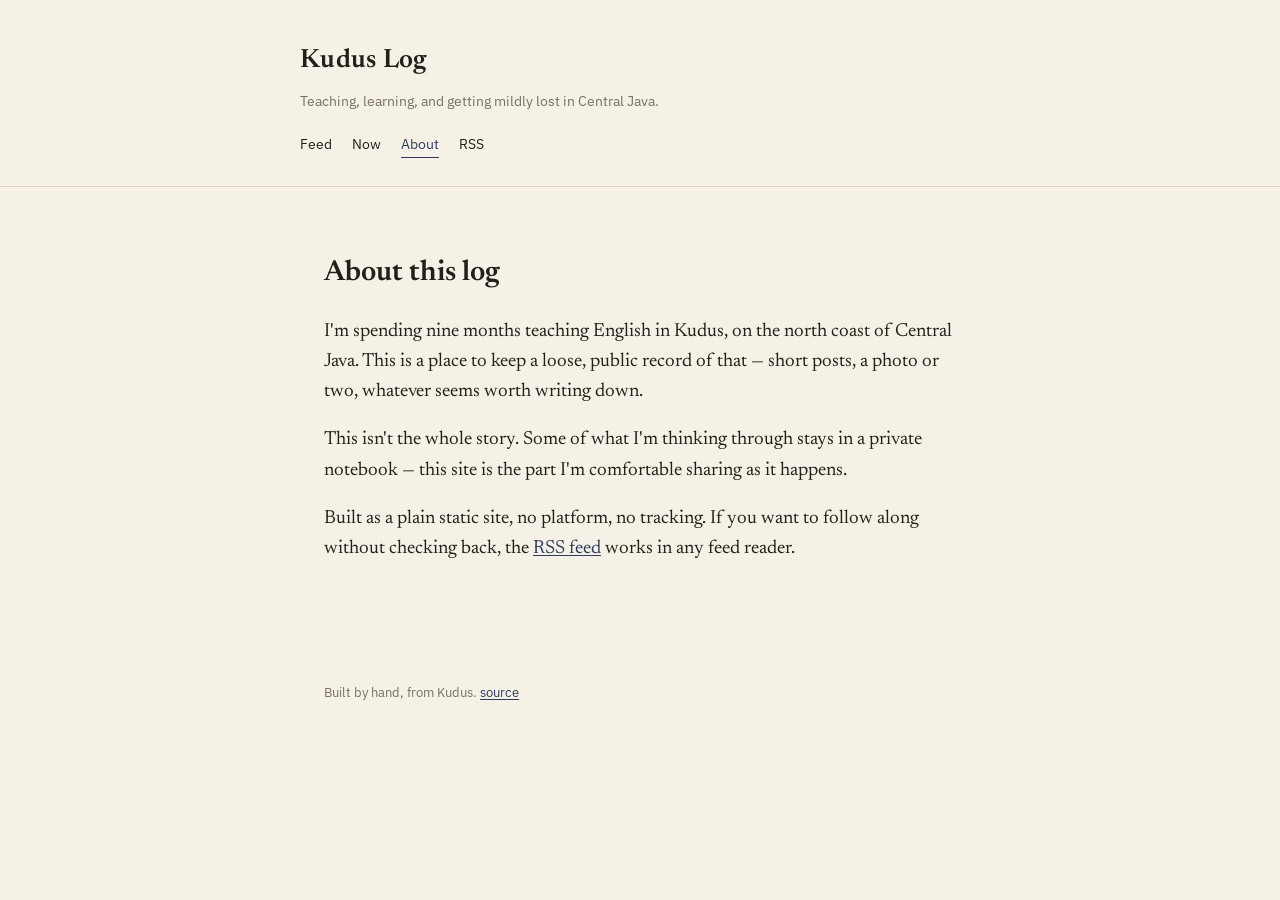
==== about.html @ 4d88bc05 "Initial site" ====
<!DOCTYPE html>
<html lang="en">
<head>
<meta charset="UTF-8">
<meta name="viewport" content="width=device-width, initial-scale=1.0">
<title>About — Kudus Log</title>
<link rel="stylesheet" href="style.css">
</head>
<body>

<header class="site-head">
  <div class="site-head-inner">
    <a class="site-title" href="index.html">Kudus Log</a>
    <p class="site-tagline">Teaching, learning, and getting mildly lost in Central Java.</p>
    <nav class="site-nav">
      <a href="index.html">Feed</a>
      <a href="now.html">Now</a>
      <a href="about.html" class="active">About</a>
      <a href="feed.xml">RSS</a>
    </nav>
  </div>
</header>

<main class="page">
  <article class="post-full">
    <h1>About this log</h1>
    <p>
      I'm spending nine months teaching English in Kudus, on the north coast of
      Central Java. This is a place to keep a loose, public record of that —
      short posts, a photo or two, whatever seems worth writing down.
    </p>
    <p>
      This isn't the whole story. Some of what I'm thinking through stays in a
      private notebook — this site is the part I'm comfortable sharing as it
      happens.
    </p>
    <p>
      Built as a plain static site, no platform, no tracking. If you want to
      follow along without checking back, the <a href="feed.xml">RSS feed</a>
      works in any feed reader.
    </p>
  </article>
</main>

<footer class="site-foot">
  <p>Built by hand, from Kudus. <a href="https://github.com/">source</a></p>
</footer>

</body>
</html>
---- style.css ----
@import url('https://fonts.googleapis.com/css2?family=Newsreader:ital,opsz,wght@0,6..72,400;0,6..72,500;0,6..72,600;1,6..72,400&family=IBM+Plex+Sans:wght@400;500&display=swap');

:root {
  --bg: #F5F1E6;
  --paper: #FBF8F0;
  --ink: #232019;
  --muted: #77715F;
  --indigo: #2E3B5C;
  --paddy: #4B6B4F;
  --rule: #DDD5BE;
  --serif: "Newsreader", "Iowan Old Style", "Palatino Linotype", Georgia, serif;
  --sans: "IBM Plex Sans", -apple-system, BlinkMacSystemFont, "Segoe UI", sans-serif;
}

* { box-sizing: border-box; }

html { -webkit-text-size-adjust: 100%; }

body {
  margin: 0;
  background: var(--bg);
  color: var(--ink);
  font-family: var(--serif);
  font-size: 19px;
  line-height: 1.6;
}

a {
  color: var(--indigo);
  text-decoration-thickness: 1px;
  text-underline-offset: 2px;
}
a:hover { color: var(--paddy); }

/* ---------- Header ---------- */

.site-head {
  border-bottom: 1px solid var(--rule);
  padding: 2.5rem 1.5rem 1.75rem;
}

.site-head-inner {
  max-width: 680px;
  margin: 0 auto;
}

.site-title {
  font-family: var(--serif);
  font-size: 1.65rem;
  font-weight: 600;
  color: var(--ink);
  text-decoration: none;
  letter-spacing: 0.01em;
}
.site-title:hover { color: var(--indigo); }

.site-tagline {
  font-family: var(--sans);
  font-size: 0.9rem;
  color: var(--muted);
  margin: 0.4rem 0 1.25rem;
}

.site-nav {
  font-family: var(--sans);
  font-size: 0.9rem;
  display: flex;
  gap: 1.25rem;
}

.site-nav a {
  color: var(--ink);
  text-decoration: none;
  padding-bottom: 2px;
  border-bottom: 1px solid transparent;
}
.site-nav a:hover,
.site-nav a.active {
  border-bottom-color: var(--indigo);
  color: var(--indigo);
}

/* ---------- Feed layout ---------- */

.feed {
  max-width: 680px;
  margin: 0 auto;
  padding: 2.5rem 1.5rem 4rem;
}

.post {
  display: grid;
  grid-template-columns: 84px 1fr;
  gap: 1.25rem;
  padding: 2rem 0;
  border-bottom: 1px solid var(--rule);
}
.post:first-child { padding-top: 0; }
.post:last-child { border-bottom: none; }

.post-date {
  font-family: var(--sans);
  font-size: 0.78rem;
  color: var(--muted);
  line-height: 1.4;
  padding-top: 0.3rem;
}
.post-date .day {
  display: block;
  font-size: 1.4rem;
  font-family: var(--serif);
  color: var(--indigo);
  font-weight: 500;
  line-height: 1;
  margin-bottom: 0.2rem;
}

.post-body h2 {
  font-size: 1.3rem;
  font-weight: 600;
  margin: 0 0 0.6rem;
  line-height: 1.3;
}

.post-body p {
  margin: 0 0 1rem;
}

.post-body p:last-child { margin-bottom: 0; }

.post-tags {
  font-family: var(--sans);
  font-size: 0.78rem;
  color: var(--paddy);
  margin-top: 0.9rem;
}

.post-photo {
  width: 100%;
  border-radius: 2px;
  border: 1px solid var(--rule);
  margin: 1rem 0;
  display: block;
}

.post-photo-caption {
  font-family: var(--sans);
  font-size: 0.8rem;
  color: var(--muted);
  margin: -0.75rem 0 1rem;
}

/* ---------- Standalone pages (about/now) ---------- */

.page {
  max-width: 680px;
  margin: 0 auto;
  padding: 2.5rem 1.5rem 4rem;
}

.post-full h1 {
  font-size: 1.8rem;
  font-weight: 600;
  margin-bottom: 1.25rem;
}

.post-full p { margin: 0 0 1.1rem; }

.now-updated { color: var(--muted); font-family: var(--sans); font-size: 0.85rem; }

.now-list {
  padding-left: 1.2rem;
}
.now-list li { margin-bottom: 0.6rem; }

/* ---------- Footer ---------- */

.site-foot {
  max-width: 680px;
  margin: 0 auto;
  padding: 1.5rem 1.5rem 3rem;
  font-family: var(--sans);
  font-size: 0.8rem;
  color: var(--muted);
}

/* ---------- Mobile ---------- */

@media (max-width: 560px) {
  body { font-size: 17px; }
  .post {
    grid-template-columns: 1fr;
    gap: 0.4rem;
  }
  .post-date {
    display: flex;
    align-items: baseline;
    gap: 0.4rem;
    padding-top: 0;
  }
  .post-date .day { font-size: 1rem; margin-bottom: 0; }
}

/* ---------- Reduced motion / focus ---------- */

a:focus-visible,
.site-nav a:focus-visible {
  outline: 2px solid var(--indigo);
  outline-offset: 2px;
}

@media (prefers-reduced-motion: reduce) {
  * { scroll-behavior: auto !important; }
}
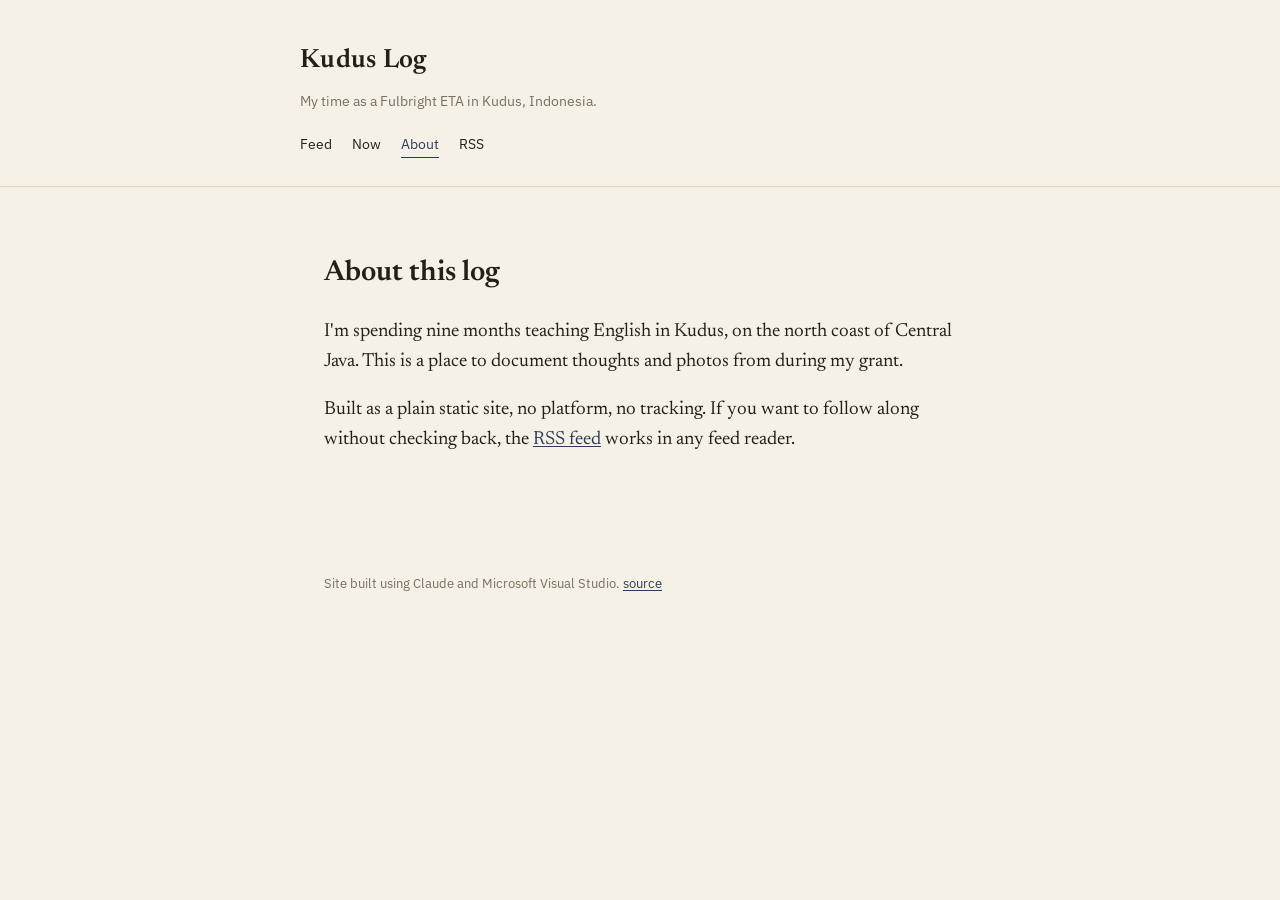
==== commit c8a1ae8b: "updated now page as well as header and footer text" ====
--- a/about.html
+++ b/about.html
@@ -11,7 +11,7 @@
 <header class="site-head">
   <div class="site-head-inner">
     <a class="site-title" href="index.html">Kudus Log</a>
-    <p class="site-tagline">Teaching, learning, and getting mildly lost in Central Java.</p>
+    <p class="site-tagline">My time as a Fulbright ETA in Kudus, Indonesia.</p>
     <nav class="site-nav">
       <a href="index.html">Feed</a>
       <a href="now.html">Now</a>
@@ -26,13 +26,7 @@
     <h1>About this log</h1>
     <p>
       I'm spending nine months teaching English in Kudus, on the north coast of
-      Central Java. This is a place to keep a loose, public record of that —
-      short posts, a photo or two, whatever seems worth writing down.
-    </p>
-    <p>
-      This isn't the whole story. Some of what I'm thinking through stays in a
-      private notebook — this site is the part I'm comfortable sharing as it
-      happens.
+      Central Java. This is a place to document thoughts and photos from during my grant.
     </p>
     <p>
       Built as a plain static site, no platform, no tracking. If you want to
@@ -43,7 +37,7 @@
 </main>
 
 <footer class="site-foot">
-  <p>Built by hand, from Kudus. <a href="https://github.com/">source</a></p>
+  <p>Site built using Claude and Microsoft Visual Studio. <a href="https://github.com/">source</a></p>
 </footer>
 
 </body>
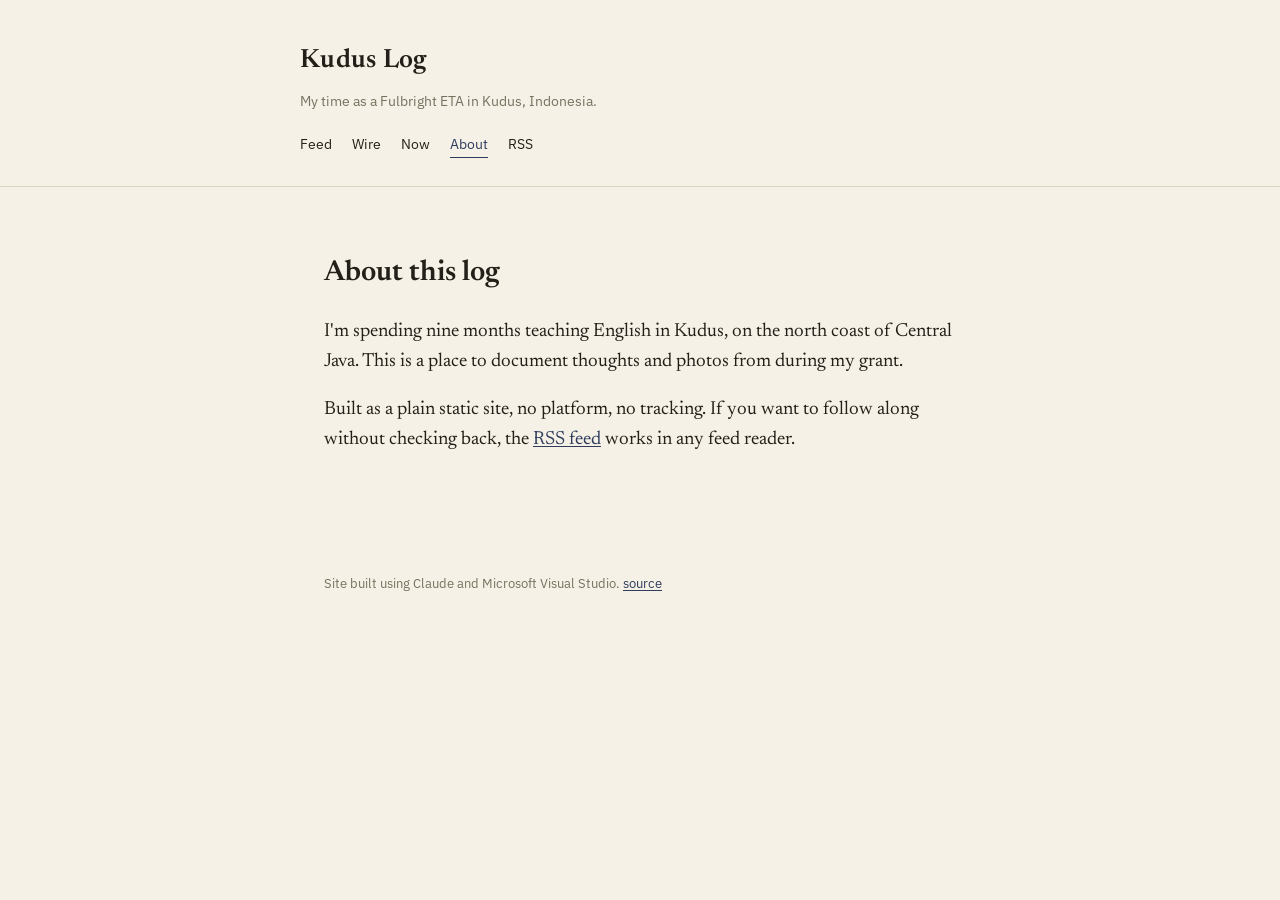
==== commit f1283b0f: "Site update Mon 09/21/2026 17:44:09.94" ====
--- a/about.html
+++ b/about.html
@@ -14,6 +14,7 @@
     <p class="site-tagline">My time as a Fulbright ETA in Kudus, Indonesia.</p>
     <nav class="site-nav">
       <a href="index.html">Feed</a>
+      <a href="wire.html">Wire</a>
       <a href="now.html">Now</a>
       <a href="about.html" class="active">About</a>
       <a href="feed.xml">RSS</a>
--- a/style.css
+++ b/style.css
@@ -148,6 +148,42 @@
   font-size: 0.8rem;
   color: var(--muted);
   margin: -0.75rem 0 1rem;
+}
+
+/* ---------- Wire ---------- */
+
+.wire {
+  max-width: 560px;
+  margin: 0 auto;
+  padding: 2.5rem 1.5rem 4rem;
+}
+
+.wire-entry {
+  padding: 1.5rem 0;
+  border-bottom: 1px solid var(--rule);
+}
+.wire-entry:first-child { padding-top: 0; }
+.wire-entry:last-child { border-bottom: none; }
+
+.wire-time {
+  font-family: var(--sans);
+  font-size: 0.78rem;
+  color: var(--muted);
+  margin-bottom: 0.6rem;
+}
+
+.wire-photo {
+  width: 100%;
+  border-radius: 2px;
+  border: 1px solid var(--rule);
+  display: block;
+  margin-bottom: 0.8rem;
+}
+
+.wire-text {
+  margin: 0;
+  font-size: 1.05rem;
+  line-height: 1.55;
 }
 
 /* ---------- Standalone pages (about/now) ---------- */
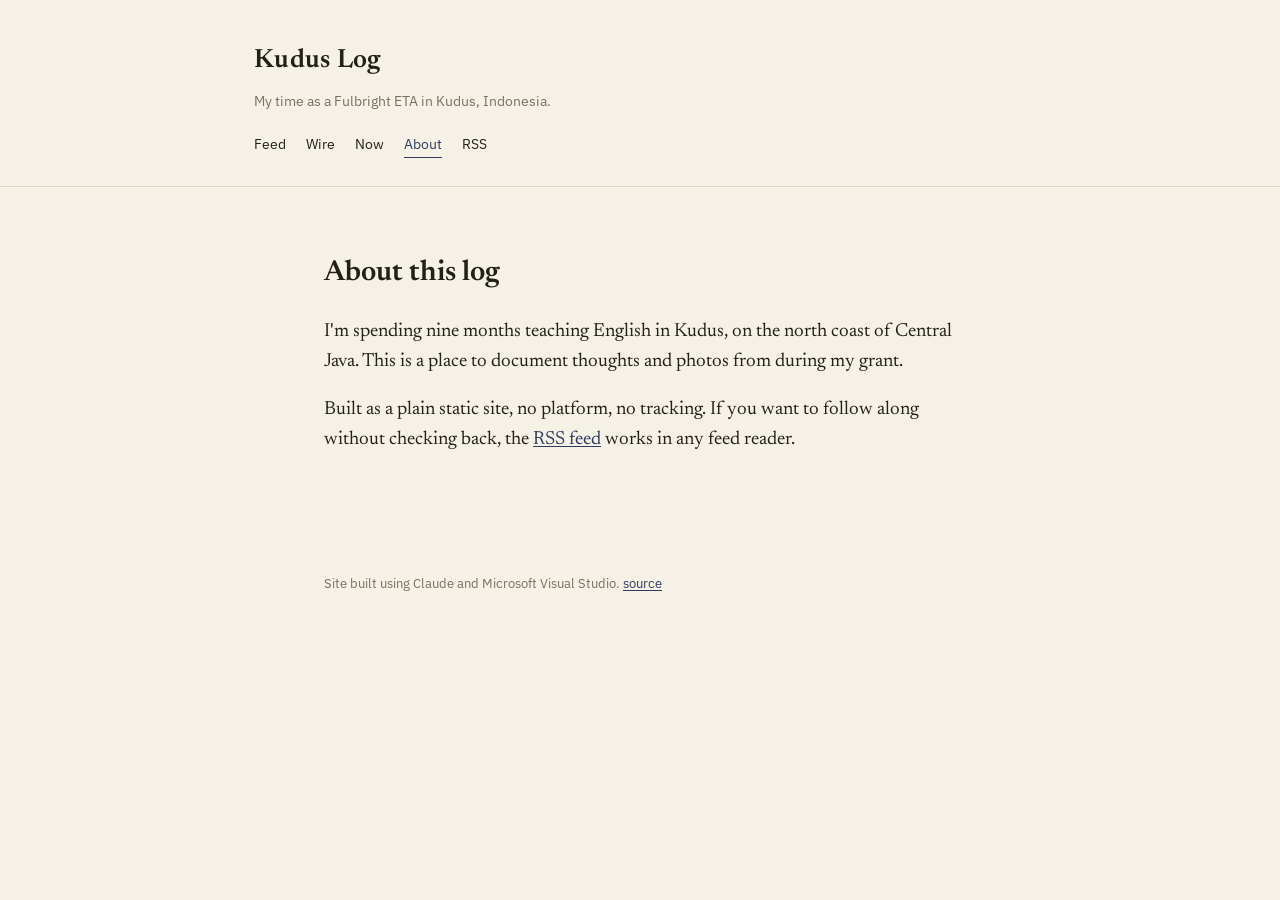
==== commit 3c288449: "Site update Wed 09/23/2026 13:02:38.02" ====
--- a/about.html
+++ b/about.html
@@ -3,7 +3,7 @@
 <head>
 <meta charset="UTF-8">
 <meta name="viewport" content="width=device-width, initial-scale=1.0">
-<title>About — Kudus Log</title>
+<title>About — Indo Henry</title>
 <link rel="stylesheet" href="style.css">
 </head>
 <body>
--- a/style.css
+++ b/style.css
@@ -40,8 +40,9 @@
 }
 
 .site-head-inner {
-  max-width: 680px;
-  margin: 0 auto;
+  max-width: 980px;
+  margin: 0 auto;
+  padding-left: 6.5rem;
 }
 
 .site-title {
@@ -150,6 +151,70 @@
   margin: -0.75rem 0 1rem;
 }
 
+/* ---------- Media rail (homepage) ---------- */
+
+.main-layout {
+  display: grid;
+  grid-template-columns: 1fr auto 300px;
+  gap: 2rem;
+  max-width: 980px;
+  margin: 0 auto;
+  padding: 0 1.5rem;
+  align-items: start;
+}
+
+.main-layout .feed {
+  max-width: none;
+  padding: 2.5rem 0 4rem;
+}
+
+.media-rail-title {
+  font-size: 1.3rem;
+  font-weight: 600;
+  line-height: 1.3;
+  margin: 0 0 1.25rem;
+}
+
+.main-divider {
+  width: 1px;
+  background: var(--rule);
+  align-self: stretch;
+}
+
+.media-rail {
+  padding: 2.5rem 0 4rem;
+  display: flex;
+  flex-direction: column;
+  gap: 1.25rem;
+}
+
+.media-item {
+  display: flex;
+  flex-direction: column;
+  gap: 0.4rem;
+}
+
+.media-visual {
+  width: 100%;
+  border-radius: 2px;
+  border: 1px solid var(--rule);
+  display: block;
+}
+
+.media-audio { width: 100%; }
+
+.media-time {
+  font-family: var(--sans);
+  font-size: 0.72rem;
+  color: var(--muted);
+}
+
+@media (max-width: 860px) {
+  .main-layout { grid-template-columns: 1fr; }
+  .main-divider { display: none; }
+  .media-rail { border-top: 1px solid var(--rule); padding-top: 2rem; }
+}
+
 /* ---------- Wire ---------- */
 
 .wire {
@@ -218,6 +283,47 @@
   font-family: var(--sans);
   font-size: 0.8rem;
   color: var(--muted);
+}
+
+.embeddable-buttondown-form {
+  margin-top: 1.25rem;
+  padding-top: 1.25rem;
+  border-top: 1px solid var(--rule);
+  display: flex;
+  flex-wrap: wrap;
+  align-items: center;
+  gap: 0.6rem;
+}
+
+.embeddable-buttondown-form label {
+  width: 100%;
+  font-size: 0.8rem;
+  color: var(--ink);
+}
+
+.embeddable-buttondown-form input[type="email"] {
+  font-family: var(--sans);
+  font-size: 0.85rem;
+  padding: 0.4rem 0.6rem;
+  border: 1px solid var(--rule);
+  border-radius: 3px;
+  background: var(--paper);
+  color: var(--ink);
+}
+
+.embeddable-buttondown-form input[type="submit"] {
+  font-family: var(--sans);
+  font-size: 0.85rem;
+  padding: 0.4rem 0.8rem;
+  border: 1px solid var(--indigo);
+  border-radius: 3px;
+  background: transparent;
+  color: var(--indigo);
+  cursor: pointer;
+}
+.embeddable-buttondown-form input[type="submit"]:hover {
+  background: var(--indigo);
+  color: var(--paper);
 }
 
 /* ---------- Mobile ---------- */
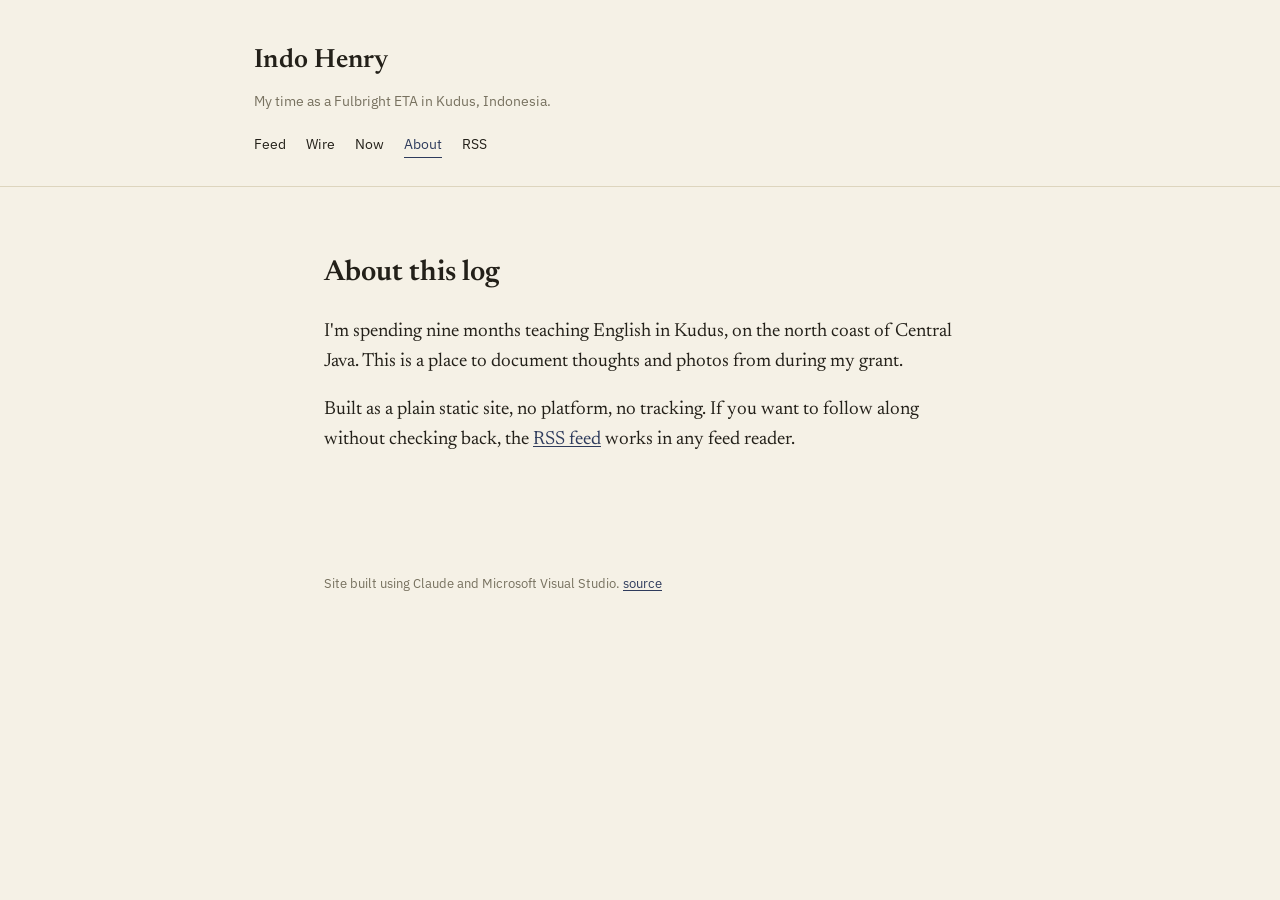
==== commit 4438ea23: "Site update Wed 09/23/2026 13:07:16.98" ====
--- a/about.html
+++ b/about.html
@@ -10,7 +10,7 @@
 
 <header class="site-head">
   <div class="site-head-inner">
-    <a class="site-title" href="index.html">Kudus Log</a>
+    <a class="site-title" href="index.html">Indo Henry</a>
     <p class="site-tagline">My time as a Fulbright ETA in Kudus, Indonesia.</p>
     <nav class="site-nav">
       <a href="index.html">Feed</a>
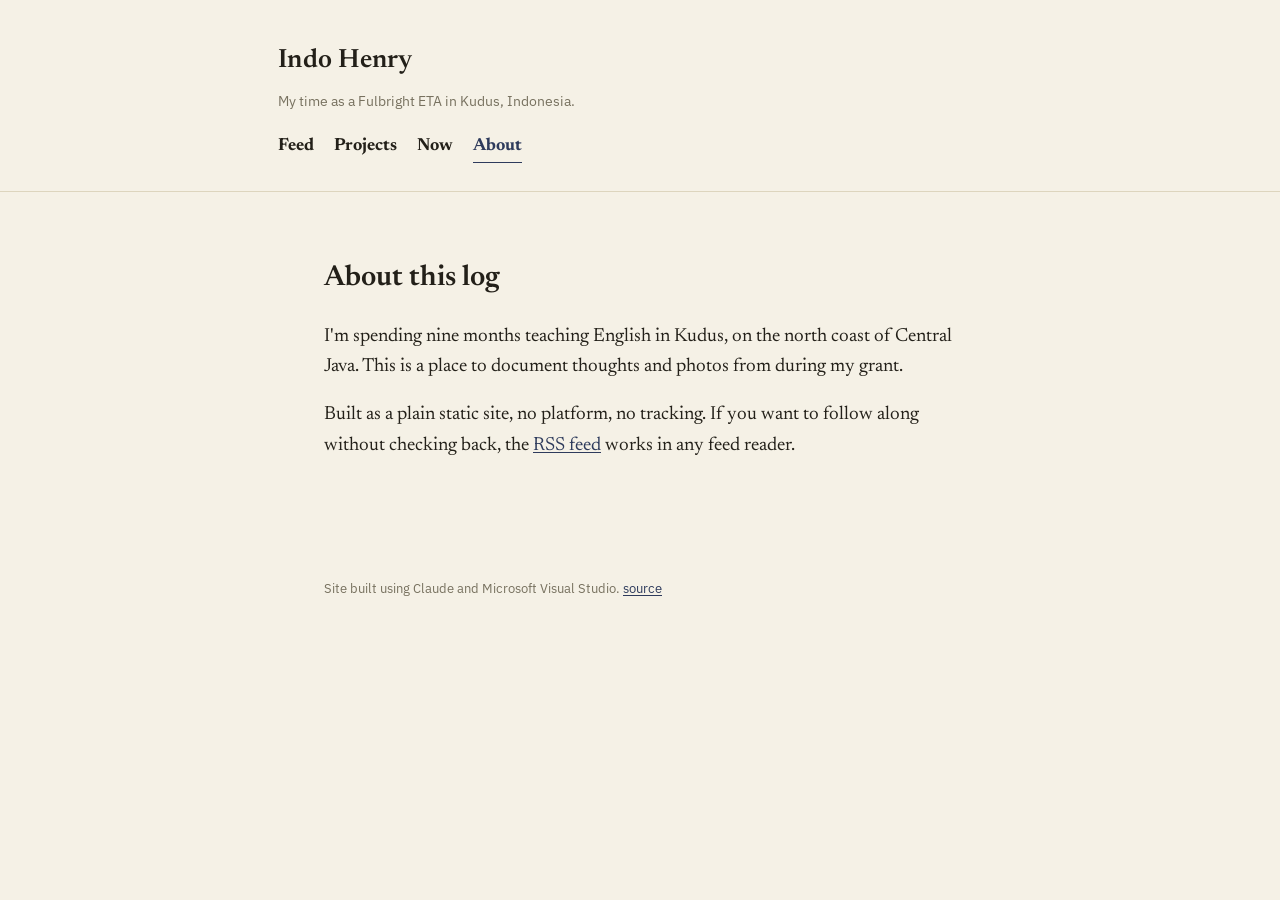
==== commit 0781e510: "Site update Fri 10/02/2026 20:42:39.97" ====
--- a/about.html
+++ b/about.html
@@ -14,10 +14,9 @@
     <p class="site-tagline">My time as a Fulbright ETA in Kudus, Indonesia.</p>
     <nav class="site-nav">
       <a href="index.html">Feed</a>
-      <a href="wire.html">Wire</a>
+      <a href="projects.html">Projects</a>
       <a href="now.html">Now</a>
       <a href="about.html" class="active">About</a>
-      <a href="feed.xml">RSS</a>
     </nav>
   </div>
 </header>
--- a/style.css
+++ b/style.css
@@ -39,10 +39,17 @@
   padding: 2.5rem 1.5rem 1.75rem;
 }
 
+.header-subscribe-form { 
+  display: flex; 
+  gap: 0.5rem; 
+  margin: 0.75rem 0 1.25rem; } 
+  
+.header-subscribe-form input[type="email"] { font-family: var(--sans); font-size: 0.85rem; padding: 0.35rem 0.6rem; border: 1px solid var(--rule); border-radius: 3px; background: var(--paper); color: var(--ink); width: 200px; } .header-subscribe-form input[type="submit"] { font-family: var(--sans); font-size: 0.85rem; padding: 0.35rem 0.8rem; border: 1px solid var(--indigo); border-radius: 3px; background: transparent; color: var(--indigo); cursor: pointer; } .header-subscribe-form input[type="submit"]:hover { background: var(--indigo); color: var(--paper); }
+
 .site-head-inner {
   max-width: 980px;
   margin: 0 auto;
-  padding-left: 6.5rem;
+  padding-left: 8.0rem;
 }
 
 .site-title {
@@ -63,10 +70,11 @@
 }
 
 .site-nav {
-  font-family: var(--sans);
-  font-size: 0.9rem;
+  font-family: var(--serif);
+  font-size: 1.1rem;
   display: flex;
   gap: 1.25rem;
+  font-weight: bold;
 }
 
 .site-nav a {
@@ -163,6 +171,13 @@
   align-items: start;
 }
 
+.media-item-title {
+  font-family: var(--serif);
+  font-size: 0.95rem;
+  font-weight: 500;
+  color: var(--ink);
+}
+
 .main-layout .feed {
   max-width: none;
   padding: 2.5rem 0 4rem;
@@ -215,40 +230,92 @@
   .media-rail { border-top: 1px solid var(--rule); padding-top: 2rem; }
 }
 
-/* ---------- Wire ---------- */
-
-.wire {
-  max-width: 560px;
+/* ---------- Projects page ---------- */
+
+.projects-layout {
+  display: grid;
+  grid-template-columns: 200px 1fr;
+  gap: 2.5rem;
+  max-width: 980px;
   margin: 0 auto;
   padding: 2.5rem 1.5rem 4rem;
-}
-
-.wire-entry {
-  padding: 1.5rem 0;
-  border-bottom: 1px solid var(--rule);
-}
-.wire-entry:first-child { padding-top: 0; }
-.wire-entry:last-child { border-bottom: none; }
-
-.wire-time {
-  font-family: var(--sans);
-  font-size: 0.78rem;
-  color: var(--muted);
-  margin-bottom: 0.6rem;
-}
-
-.wire-photo {
+  align-items: start;
+}
+
+.projects-sidebar {
+  position: sticky;
+  top: 2.5rem;
+}
+
+.projects-nav {
+  display: flex;
+  flex-direction: column;
+  gap: 0.6rem;
+}
+
+.projects-nav-link {
+  font-family: var(--sans);
+  font-size: 0.85rem;
+  color: var(--ink);
+  text-decoration: none;
+  padding-bottom: 2px;
+  border-bottom: 1px solid transparent;
+}
+.projects-nav-link:hover {
+  color: var(--indigo);
+  border-bottom-color: var(--indigo);
+}
+
+.projects-main {
+  display: flex;
+  flex-direction: column;
+  gap: 4rem;
+}
+
+.project-section {
+  scroll-margin-top: 2rem;
+}
+
+.project-title {
+  font-size: 1.6rem;
+  font-weight: 600;
+  margin: 0 0 0.4rem;
+}
+
+.project-description {
+  font-family: var(--sans);
+  font-size: 0.9rem;
+  color: var(--muted);
+  margin: 0 0 1.5rem;
+}
+
+.project-grid {
+  display: grid;
+  grid-template-columns: repeat(3, 1fr);
+  gap: 1rem;
+}
+
+.project-image {
+  margin: 0;
+}
+
+.project-image img {
   width: 100%;
-  border-radius: 2px;
+  display: block;
   border: 1px solid var(--rule);
-  display: block;
-  margin-bottom: 0.8rem;
-}
-
-.wire-text {
-  margin: 0;
-  font-size: 1.05rem;
-  line-height: 1.55;
+}
+
+.project-image figcaption {
+  font-family: var(--sans);
+  font-size: 0.75rem;
+  color: var(--muted);
+  margin-top: 0.4rem;
+}
+
+@media (max-width: 760px) {
+  .projects-layout { grid-template-columns: 1fr; }
+  .projects-sidebar { position: static; }
+  .project-grid { grid-template-columns: repeat(2, 1fr); }
 }
 
 /* ---------- Standalone pages (about/now) ---------- */
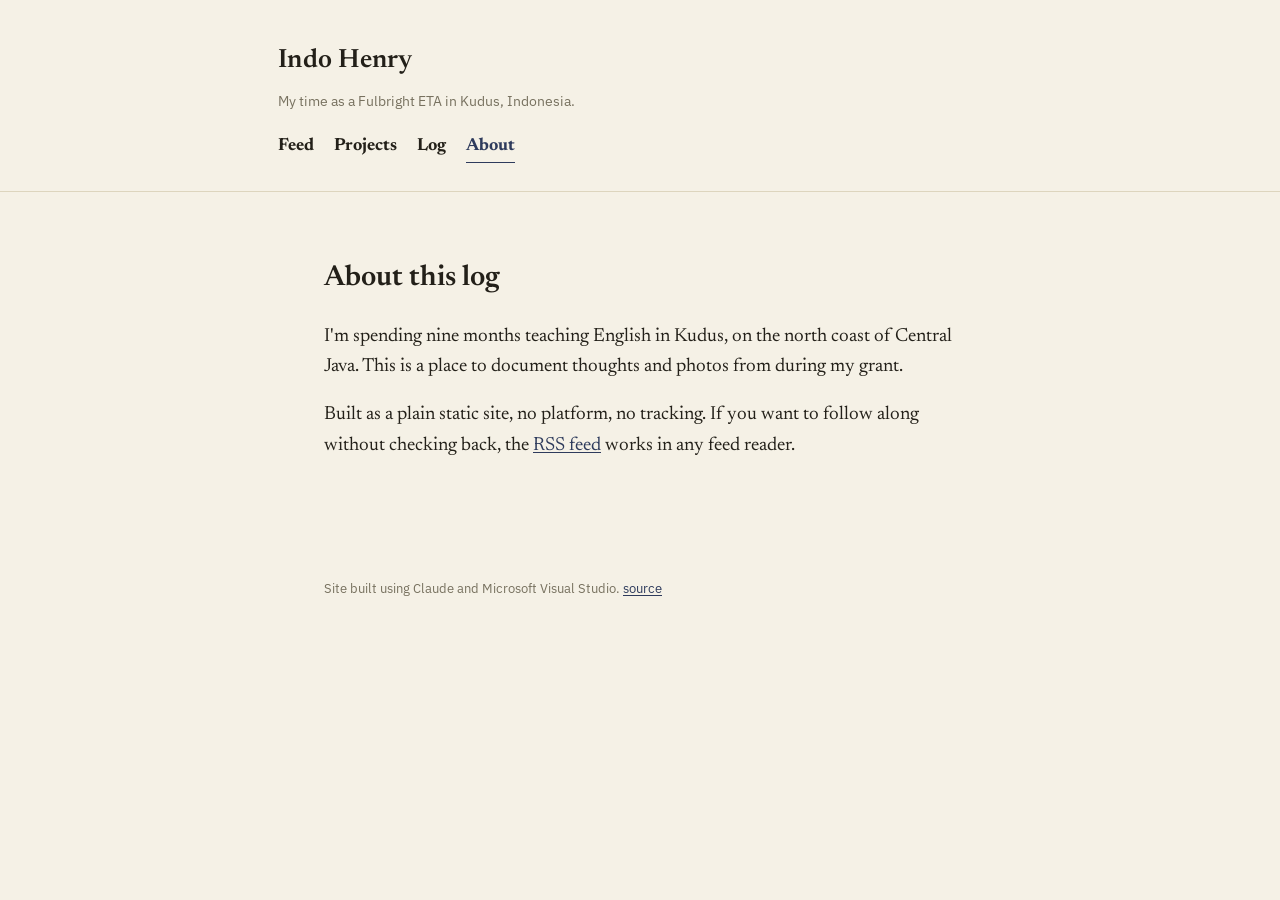
==== commit 95387e48: "Site update Mon 10/05/2026 16:06:10.62" ====
--- a/about.html
+++ b/about.html
@@ -15,7 +15,7 @@
     <nav class="site-nav">
       <a href="index.html">Feed</a>
       <a href="projects.html">Projects</a>
-      <a href="now.html">Now</a>
+      <a href="log.html">Log</a>
       <a href="about.html" class="active">About</a>
     </nav>
   </div>
--- a/style.css
+++ b/style.css
@@ -230,6 +230,14 @@
   .media-rail { border-top: 1px solid var(--rule); padding-top: 2rem; }
 }
 
+.media-item-text {
+  font-family: var(--serif);
+  font-size: 0.70rem;
+  line-height: 1.5;
+  color: var(--ink);
+  margin: 0;
+}
+
 /* ---------- Projects page ---------- */
 
 .projects-layout {
@@ -318,6 +326,79 @@
   .project-grid { grid-template-columns: repeat(2, 1fr); }
 }
 
+.project-subtitle {
+  font-family: var(--serif);
+  font-style: italic;
+  font-size: 0.95rem;
+  color: var(--muted);
+  margin: 0 0 0.6rem;
+}
+
+/* ---------- Lightbox ---------- */
+
+.project-image img {
+  cursor: zoom-in;
+}
+
+.lightbox-overlay {
+  display: none;
+  position: fixed;
+  inset: 0;
+  background: rgba(20, 18, 14, 0.92);
+  z-index: 1000;
+  align-items: center;
+  justify-content: center;
+}
+.lightbox-overlay.open {
+  display: flex;
+}
+
+.lightbox-image {
+  max-width: 85vw;
+  max-height: 85vh;
+  object-fit: contain;
+  border: 1px solid rgba(255,255,255,0.15);
+}
+
+.lightbox-close {
+  position: absolute;
+  top: 1.5rem;
+  right: 2rem;
+  background: none;
+  border: none;
+  color: #fff;
+  font-size: 2.2rem;
+  line-height: 1;
+  cursor: pointer;
+}
+
+.lightbox-prev,
+.lightbox-next {
+  position: absolute;
+  top: 50%;
+  transform: translateY(-50%);
+  background: none;
+  border: none;
+  color: #fff;
+  font-size: 3rem;
+  line-height: 1;
+  cursor: pointer;
+  padding: 0.5rem 1rem;
+}
+.lightbox-prev { left: 1rem; }
+.lightbox-next { right: 1rem; }
+
+.lightbox-caption {
+  position: absolute;
+  bottom: 2rem;
+  left: 0;
+  right: 0;
+  text-align: center;
+  font-family: var(--sans);
+  font-size: 0.85rem;
+  color: #ddd;
+}
+
 /* ---------- Standalone pages (about/now) ---------- */
 
 .page {
@@ -340,6 +421,125 @@
   padding-left: 1.2rem;
 }
 .now-list li { margin-bottom: 0.6rem; }
+
+/* ---------- Log page ---------- */
+
+.log-layout {
+  display: grid;
+  grid-template-columns: 160px 1fr;
+  gap: 2.5rem;
+  max-width: 980px;
+  margin: 0 auto;
+  padding: 2.5rem 1.5rem 4rem;
+  align-items: start;
+}
+
+.log-sidebar {
+  position: sticky;
+  top: 2.5rem;
+}
+
+.log-nav {
+  display: flex;
+  flex-direction: column;
+  gap: 0.6rem;
+}
+
+.log-nav-link {
+  font-family: var(--sans);
+  font-size: 0.85rem;
+  color: var(--ink);
+  text-decoration: none;
+  padding-bottom: 2px;
+  border-bottom: 1px solid transparent;
+}
+.log-nav-link:hover,
+.log-nav-link.active {
+  color: var(--indigo);
+  border-bottom-color: var(--indigo);
+}
+
+/* Feed view */
+
+.log-feed {
+  display: flex;
+  flex-direction: column;
+}
+
+.log-feed-item {
+  display: grid;
+  grid-template-columns: 120px 1fr;
+  gap: 1.25rem;
+  padding: 1.5rem 0;
+  border-bottom: 1px solid var(--rule);
+}
+.log-feed-item:first-child { padding-top: 0; }
+.log-feed-item:last-child { border-bottom: none; }
+
+.log-feed-photo {
+  width: 100%;
+  aspect-ratio: 1;
+  object-fit: cover;
+  border: 1px solid var(--rule);
+  cursor: zoom-in;
+}
+
+.log-feed-date {
+  font-family: var(--sans);
+  font-size: 0.75rem;
+  color: var(--muted);
+  margin-bottom: 0.3rem;
+}
+
+.log-feed-title {
+  font-size: 1.1rem;
+  font-weight: 600;
+  margin: 0 0 0.4rem;
+}
+
+.log-feed-description {
+  font-size: 0.95rem;
+  line-height: 1.5;
+  margin: 0 0 0.5rem;
+}
+
+.log-feed-link {
+  font-family: var(--sans);
+  font-size: 0.8rem;
+}
+
+/* Library view */
+
+.log-library {
+  display: grid;
+  grid-template-columns: repeat(3, 1fr);
+  gap: 1.25rem;
+}
+
+.log-library-tile {
+  margin: 0;
+}
+
+.log-library-tile img {
+  width: 100%;
+  aspect-ratio: 1;
+  object-fit: cover;
+  border: 1px solid var(--rule);
+  display: block;
+}
+
+.log-library-tile figcaption {
+  font-family: var(--sans);
+  font-size: 0.8rem;
+  margin-top: 0.4rem;
+}
+
+@media (max-width: 760px) {
+  .log-layout { grid-template-columns: 1fr; }
+  .log-sidebar { position: static; }
+  .log-feed-item { grid-template-columns: 80px 1fr; }
+  .log-library { grid-template-columns: repeat(2, 1fr); }
+}
 
 /* ---------- Footer ---------- */
 
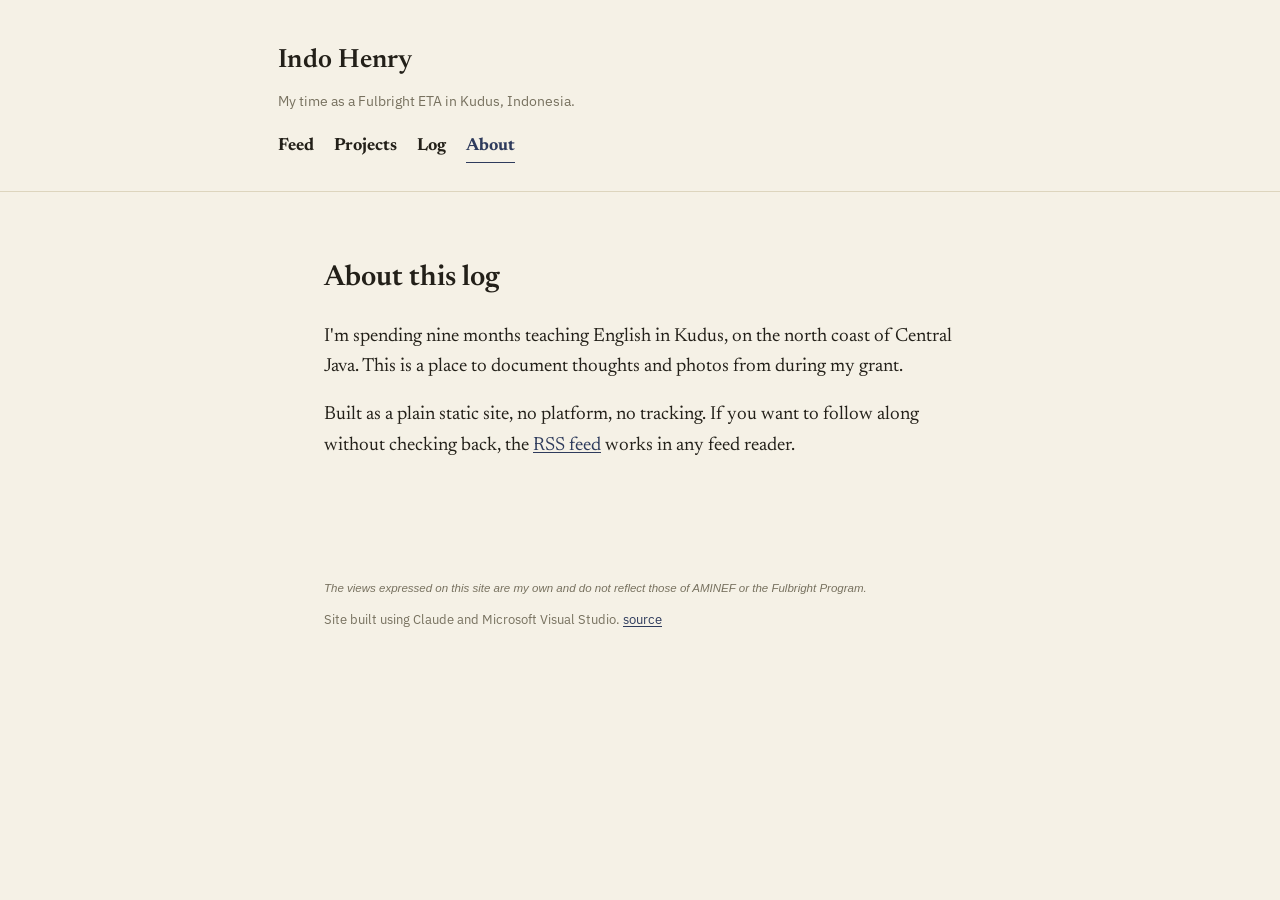
==== commit ccdd2ca5: "Site update Wed 10/07/2026  6:36:43.82" ====
--- a/about.html
+++ b/about.html
@@ -37,8 +37,11 @@
 </main>
 
 <footer class="site-foot">
+  <p id="days-tracker" class="days-tracker"></p>
+  <p class="disclaimer">The views expressed on this site are my own and do not reflect those of AMINEF or the Fulbright Program.</p>
   <p>Site built using Claude and Microsoft Visual Studio. <a href="https://github.com/">source</a></p>
 </footer>
 
+<script src="days-tracker.js"></script>
 </body>
 </html>
--- a/style.css
+++ b/style.css
@@ -232,7 +232,7 @@
 
 .media-item-text {
   font-family: var(--serif);
-  font-size: 0.70rem;
+  font-size: 0.85rem;
   line-height: 1.5;
   color: var(--ink);
   margin: 0;
@@ -542,6 +542,20 @@
 }
 
 /* ---------- Footer ---------- */
+.days-tracker {
+  font-family: var(--sans);
+  font-size: 0.75rem;
+  color: var(--muted);
+  margin: 0.75rem 0 0;
+}
+
+.disclaimer {
+  font-family: var(--sans);
+  font-size: 0.72rem;
+  color: var(--muted);
+  font-style: italic;
+  margin: 0.4rem 0 0;
+}
 
 .site-foot {
   max-width: 680px;
